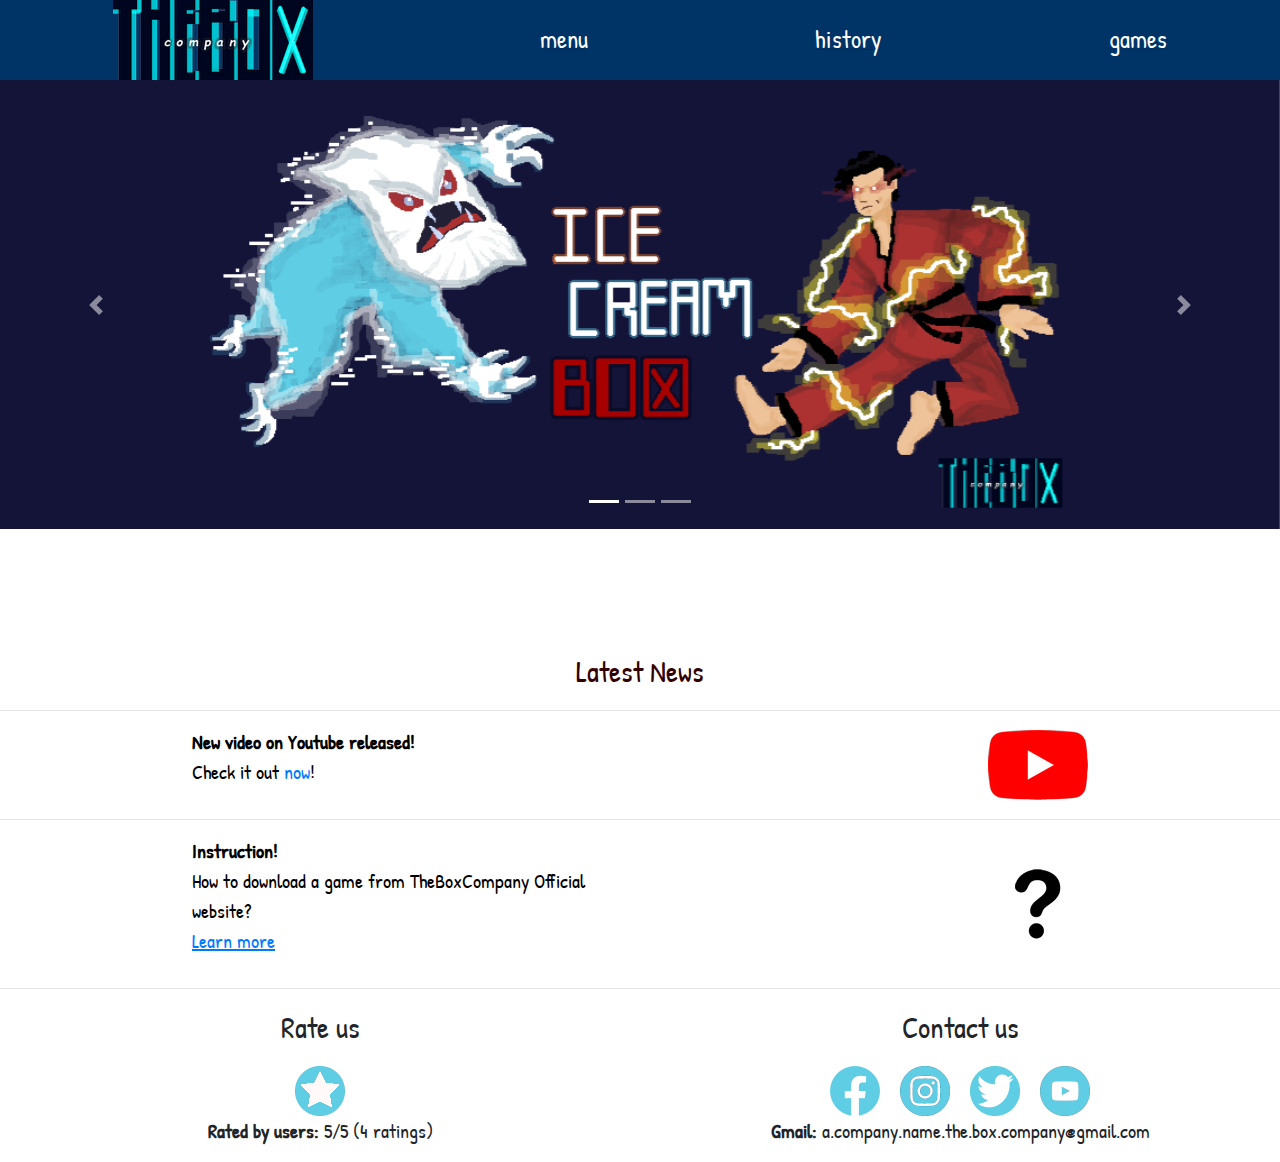
==== index.html @ 504797ac "i dunno what to say yo" ====
<!DOCTYPE html>
<html lang="en">

<head>
    <meta charset="UTF-8">
    <meta name="viewport" content="width=device-width, initial-scale=1.0">
    <link rel="stylesheet" href="style.css">
    <link href="https://fonts.googleapis.com/css?family=Patrick+Hand&display=swap" rel="stylesheet">
    <link rel="stylesheet" href="https://stackpath.bootstrapcdn.com/bootstrap/4.4.1/css/bootstrap.min.css"
        integrity="sha384-Vkoo8x4CGsO3+Hhxv8T/Q5PaXtkKtu6ug5TOeNV6gBiFeWPGFN9MuhOf23Q9Ifjh" crossorigin="anonymous">
    <script src="https://code.jquery.com/jquery-3.4.1.slim.min.js"
        integrity="sha384-J6qa4849blE2+poT4WnyKhv5vZF5SrPo0iEjwBvKU7imGFAV0wwj1yYfoRSJoZ+n"
        crossorigin="anonymous"></script>
    <script src="https://cdn.jsdelivr.net/npm/popper.js@1.16.0/dist/umd/popper.min.js"
        integrity="sha384-Q6E9RHvbIyZFJoft+2mJbHaEWldlvI9IOYy5n3zV9zzTtmI3UksdQRVvoxMfooAo"
        crossorigin="anonymous"></script>
    <script src="https://stackpath.bootstrapcdn.com/bootstrap/4.4.1/js/bootstrap.min.js"
        integrity="sha384-wfSDF2E50Y2D1uUdj0O3uMBJnjuUD4Ih7YwaYd1iqfktj0Uod8GCExl3Og8ifwB6"
        crossorigin="anonymous"></script>

    <style>
        .text-block {
            background-color: black;
            color: white;
            padding-left: 20px;
            padding-right: 20px;
        }
    </style>
    <title>TheBoxCompany Official Site</title>
    <style>
        html,
        body {
            height: 100%;
            width: 100%;
            margin: 0px;
        }
    </style>
</head>

<body>
    <div class="nav-container"
        style="width: 100%; height: 80px; position: fixed; top: 0px; display: flex; justify-content: space-around; align-items: center;background-color: rgb(0, 51, 102);z-index: 1;">
        <img src="s_theboxcompany_0.png" alt="">
        <u><a class="fontmenu" href="index.html">menu</a></u>
        <u><a class="fontmenu" href="history.html">history</a></u>
        <u><a class="fontmenu" href="games.html">games</a></u>
    </div>

    <div style="margin-top: 80px; width: 100%; z-index: -1;">
        <div id="carouselExampleIndicators" class="carousel slide" data-ride="carousel">
            <ol class="carousel-indicators">
                <li data-target="#carouselExampleIndicators" data-slide-to="0" class="active"></li>
                <li data-target="#carouselExampleIndicators" data-slide-to="1"></li>
                <li data-target="#carouselExampleIndicators" data-slide-to="2"></li>
            </ol>
            <div class="carousel-inner" style="text-align: center;">
                <div class="carousel-item active">
                    <img class="d-block w-100" src="icecreambox_poster.png" alt="First slide">
                </div>
                <div class="carousel-item">
                    <img class="d-block w-100" src="jetpackbox_poster.png" alt="Second slide">
                </div>
                <div class="carousel-item">
                    <img class="d-block w-100" src="Battlebox_poster.png" alt="Third slide">
                </div>
            </div>
            <a class="carousel-control-prev" href="#carouselExampleIndicators" role="button" data-slide="prev">
                <span class="carousel-control-prev-icon" aria-hidden="true"></span>
                <span class="sr-only">Previous</span>
            </a>
            <a class="carousel-control-next" href="#carouselExampleIndicators" role="button" data-slide="next">
                <span class="carousel-control-next-icon" aria-hidden="true"></span>
                <span class="sr-only">Next</span>
            </a>
        </div>
        <br>
        <br>
        <br>
        <br>
        <br>
        <p style="text-align: center; font-family: 'Patrick Hand', cursive; font-size: 30px; color: rgb(51, 0, 0);">
            Latest News</p>
            <hr>
        <div style="padding: 0 15%; display: flex;">
            <div style="width: 50%">
                <p class="word"><strong>New video on Youtube released!</strong> <br> Check it out <a
                    href="https://youtu.be/GUwCaW9Is_A">now</a>!</p>
            </div>
            <div style="width: 50%; display: flex; justify-content: flex-end; align-items: center;">
                <a href="https://youtu.be/GUwCaW9Is_A"><img src="Youtube_picture.png" alt=""></a>
            </div>
        </div>
        <hr>
        <div style="padding: 0 15%; display: flex;">
            <div style="width: 50%">
                <p class="word"><strong>Instruction!</strong> <br> How to download a game from TheBoxCompany Official website? <br><a href="news_how_to_download_a_game_from_theboxcompany_website.html"><u>Learn more</u></a></p>
            </div>
            <div style="width: 50%; display: flex; justify-content: flex-end; align-items: center;">
                <a href="news_how_to_download_a_game_from_theboxcompany_website_1.html"><img src="Questionmark.png" alt=""></a>
            </div>
        </div>
        <hr>
    </div>
    <div style="display: flex; justify-content: space-around;">
        <div style="width: 40%;">
            <p style="text-align: center; font-family: 'Patrick Hand', cursive; font-size: 30px;;">Rate
                us</p>
            <div style="display: flex; justify-content: center;">
                <a href="https://forms.gle/Z1Stx9Uqgine8ijH7">
                    <img src="star.png" alt="">
                </a>
            </div>
            <p style="text-align: center; font-family: 'Patrick Hand', cursive; font-size: 20px;">
                <strong>Rated by users:</strong> 5/5 (4 ratings)</p>

        </div>
        <div style="width: 40%; ">
            <p style="text-align: center; font-family: 'Patrick Hand', cursive; font-size: 30px;  
        ">Contact us
            </p>
            <div>
                <div style="display: flex; justify-content: center;">
                    <a href="https://www.facebook.com/The-Box-Company-109722807317113/?modal=admin_todo_tour"><img
                            style="margin-right: 20px;" src="facebook_logo.png" alt=""></a>
                    <a href="https://www.instagram.com/_theboxcompany_/?hl=vi"><img src="instagram_logo.png"
                            style="margin-right: 20px;" alt=""></a>
                    <a href="https://twitter.com/TheBoxCompany1"><img src="twitter_logo.png" style="margin-right: 20px;"
                            alt=""></a>
                    <a href="https://www.youtube.com/channel/UCj0L_D2-Um7wrR2RdsnXzCQ"><img src="youtube_logo.png"
                            alt=""></a>
                </div>
                <p style="text-align: center; font-family: 'Patrick Hand', cursive; font-size: 20px;">
                    <strong>Gmail: </strong>a.company.name.the.box.company@gmail.com</p>

            </div>
        </div>
    </div>
</body>

</html>
---- style.css ----
.text-bold {
    font-weight: bold;
}
.product-img {
    width: 300px;
    height: 300px;
}
.product-div{
    width: 300px;
    margin: 40px;
}

a:hover {

    color: lightblue;
}

.nav-container{
    background-color: rgb(0, 51, 102); 
    text-align: center;
    display: flex;
    justify-content: space-around ; 
    align-items: center;
    flex-direction: row;
    position: fixed;
    top: 0px;
    width: 100%;
}
.product-container{
    display: flex;
    flex-wrap: wrap;
    padding: 0 7%
}
.footer-container{
    display: flex;
    padding: 0 10%;
    justify-content: space-around;
    
}
.product-detail-container{
    display: flex;
    margin-top: 50px ;
    padding: 0 10%;
}
.fontmenu{
    font-family: 'Patrick Hand',cursive;
    color: white;
    font-size: 25px;

}
.word {
    font-size: 20px;
    font-family: 'Patrick Hand', cursive;
    color: black;
}

.image{
    display: flex;
    justify-content: center;
    flex-wrap: wrap;
}
.screenshot {
    text-align: center;
    font-size: 25px;
    font-family: 'Patrick Hand', cursive;
}

.gametitle {
    text-align: center;
    font-family: 'Patrick Hand', cursive;
    color: rgb(51, 0, 0);
    font-size: 40px;
}
.paddingforword{
    padding: 0 10%;
}
.whiteword {
    font-size: 20px;
    font-family: 'Patrick Hand', cursive;
    color: white;
}
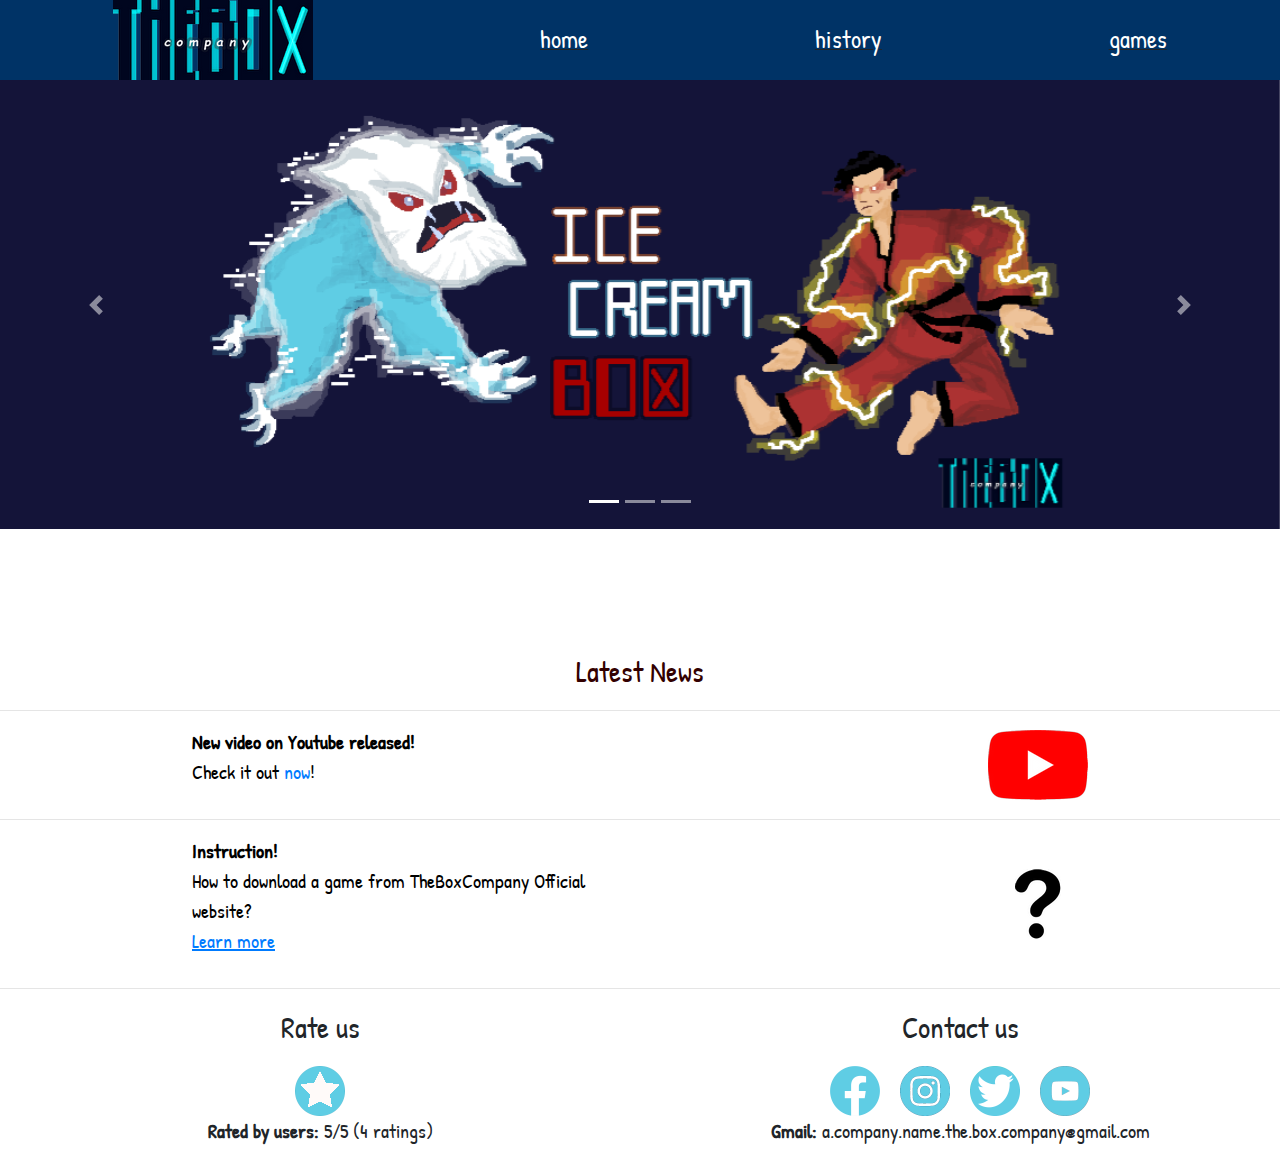
==== commit 65cf01ca: "games-->game" ====
--- a/index.html
+++ b/index.html
@@ -17,7 +17,7 @@
     <script src="https://stackpath.bootstrapcdn.com/bootstrap/4.4.1/js/bootstrap.min.js"
         integrity="sha384-wfSDF2E50Y2D1uUdj0O3uMBJnjuUD4Ih7YwaYd1iqfktj0Uod8GCExl3Og8ifwB6"
         crossorigin="anonymous"></script>
-
+        <link rel="icon" href="box.png">
     <style>
         .text-block {
             background-color: black;
@@ -41,9 +41,9 @@
     <div class="nav-container"
         style="width: 100%; height: 80px; position: fixed; top: 0px; display: flex; justify-content: space-around; align-items: center;background-color: rgb(0, 51, 102);z-index: 1;">
         <img src="s_theboxcompany_0.png" alt="">
-        <u><a class="fontmenu" href="index.html">menu</a></u>
+        <u><a class="fontmenu" href="index.html">home</a></u>
         <u><a class="fontmenu" href="history.html">history</a></u>
-        <u><a class="fontmenu" href="games.html">games</a></u>
+        <u><a class="fontmenu" href="game.html">games</a></u>
     </div>
 
     <div style="margin-top: 80px; width: 100%; z-index: -1;">
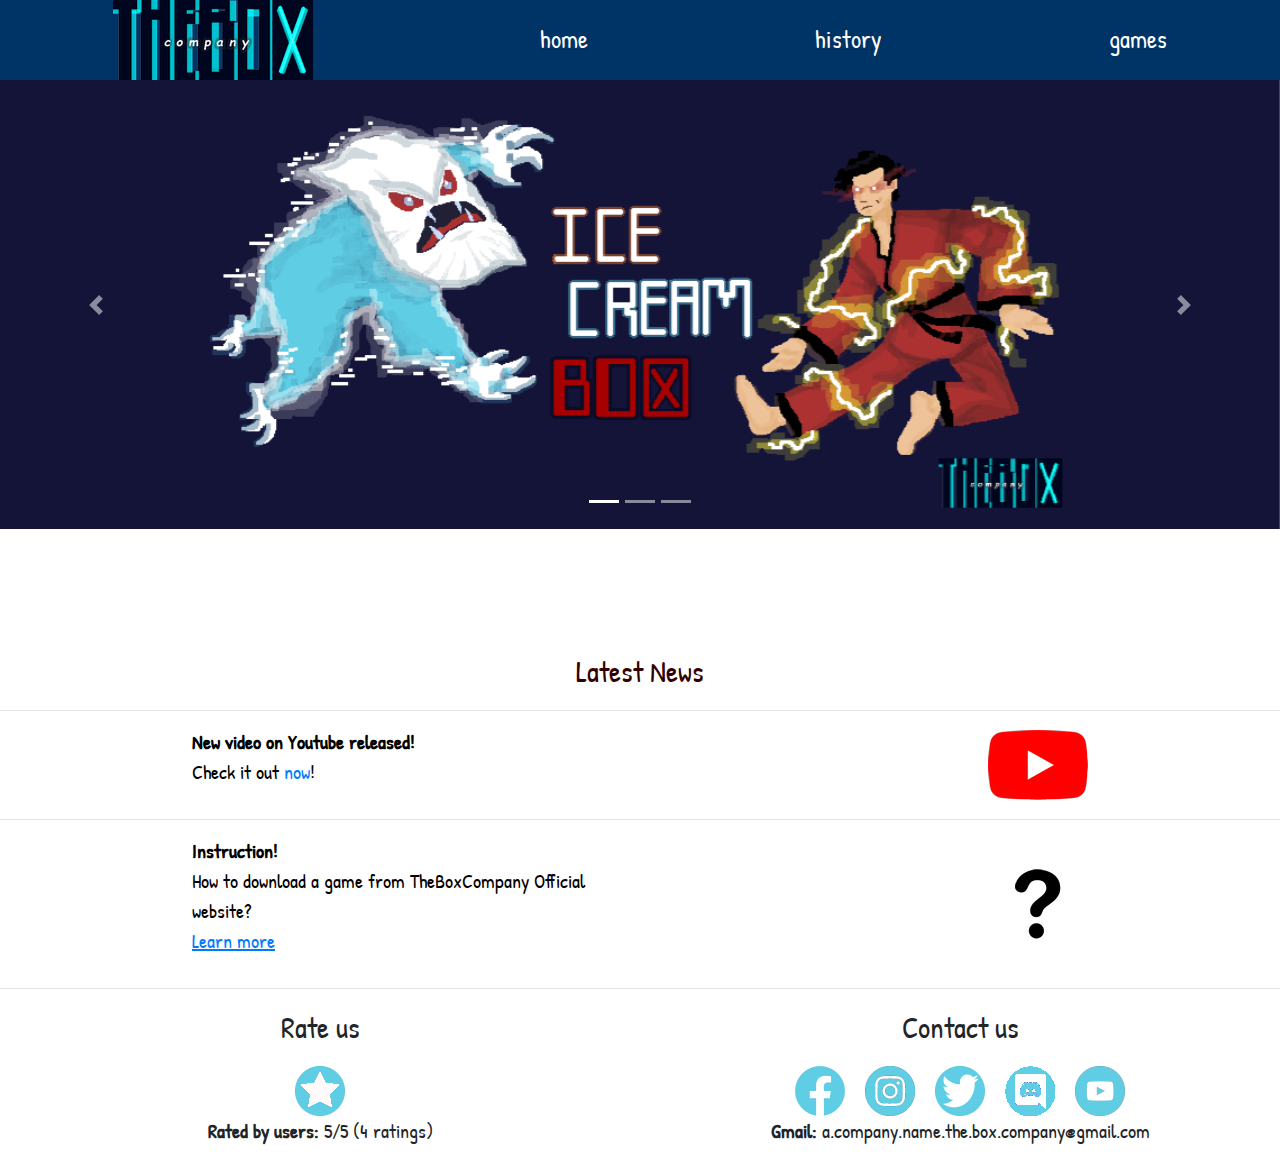
==== commit 971351a1: "discord added to footer" ====
--- a/index.html
+++ b/index.html
@@ -126,6 +126,8 @@
                             style="margin-right: 20px;" alt=""></a>
                     <a href="https://twitter.com/TheBoxCompany1"><img src="twitter_logo.png" style="margin-right: 20px;"
                             alt=""></a>
+                    <a href="https://discord.gg/6uBYk5J"><img src="discord-logo.png" style="margin-right: 20px;"
+                                alt=""></a>        
                     <a href="https://www.youtube.com/channel/UCj0L_D2-Um7wrR2RdsnXzCQ"><img src="youtube_logo.png"
                             alt=""></a>
                 </div>
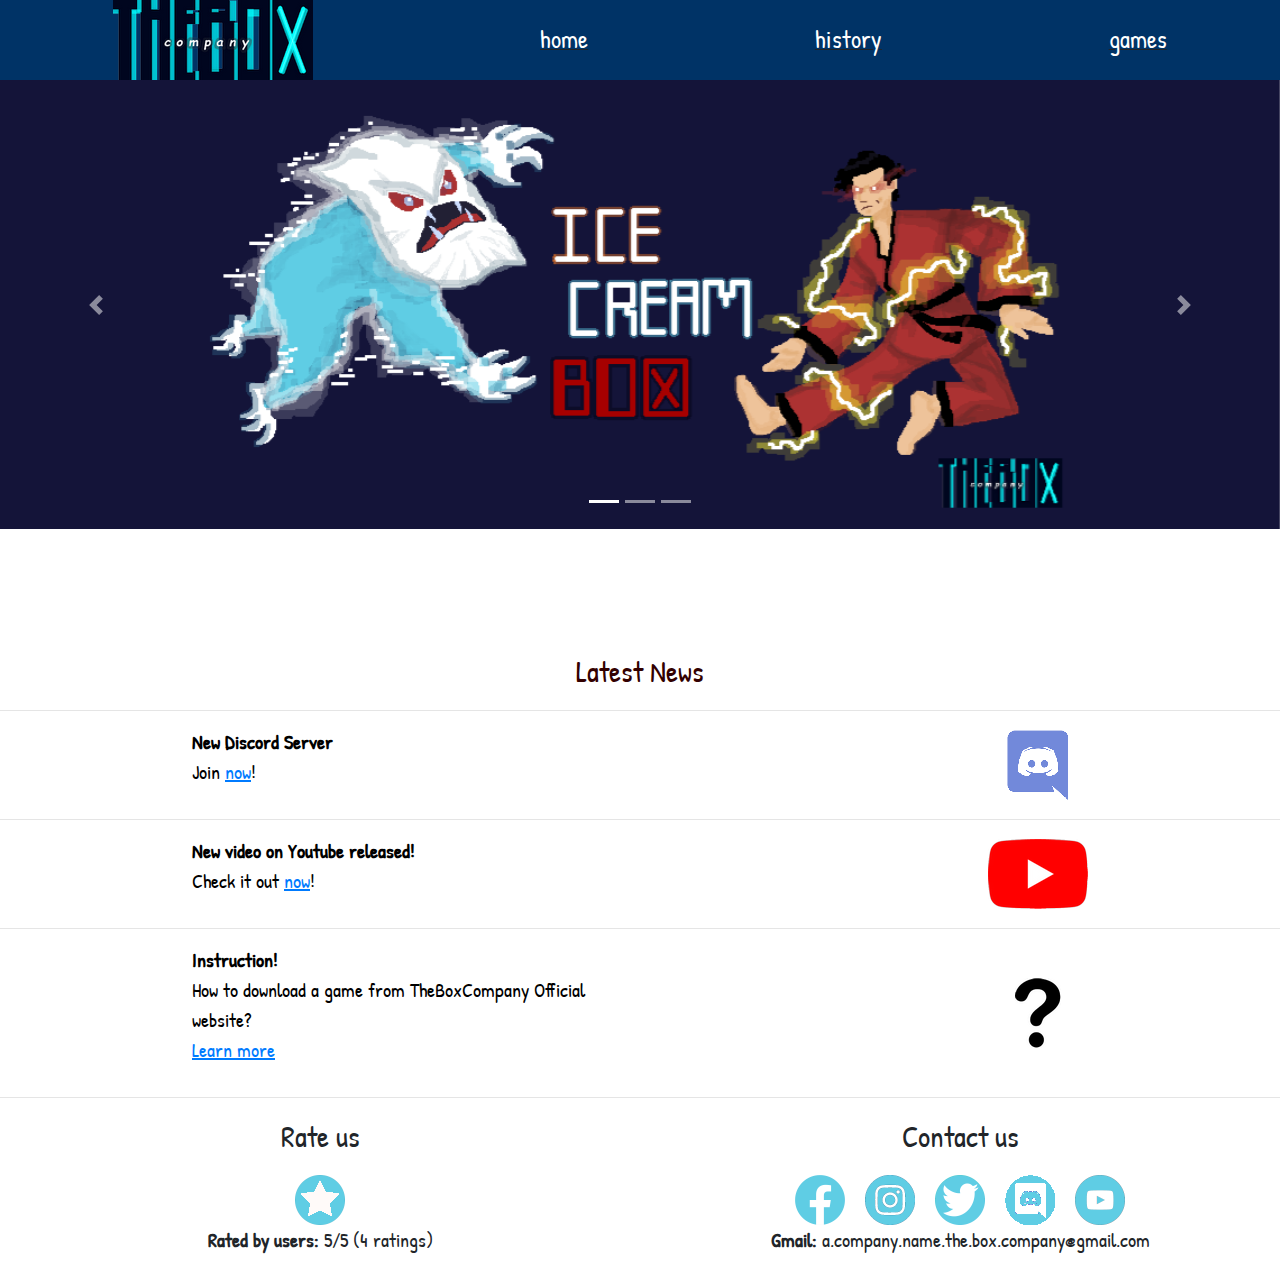
==== commit 74a72894: "discord news" ====
--- a/index.html
+++ b/index.html
@@ -83,8 +83,18 @@
             <hr>
         <div style="padding: 0 15%; display: flex;">
             <div style="width: 50%">
+                <p class="word"><strong>New Discord Server</strong> <br> Join <a
+                    href="https://discord.gg/6uBYk5J"><u>now</u></a>!</p>
+            </div>
+            <div style="width: 50%; display: flex; justify-content: flex-end; align-items: center;">
+                <a href="https://discord.gg/6uBYk5J"><img src="discord-picture.png" alt=""></a>
+            </div>
+        </div>
+            <hr>
+        <div style="padding: 0 15%; display: flex;">
+            <div style="width: 50%">
                 <p class="word"><strong>New video on Youtube released!</strong> <br> Check it out <a
-                    href="https://youtu.be/GUwCaW9Is_A">now</a>!</p>
+                    href="https://youtu.be/GUwCaW9Is_A"><u>now</u></a>!</p>
             </div>
             <div style="width: 50%; display: flex; justify-content: flex-end; align-items: center;">
                 <a href="https://youtu.be/GUwCaW9Is_A"><img src="Youtube_picture.png" alt=""></a>
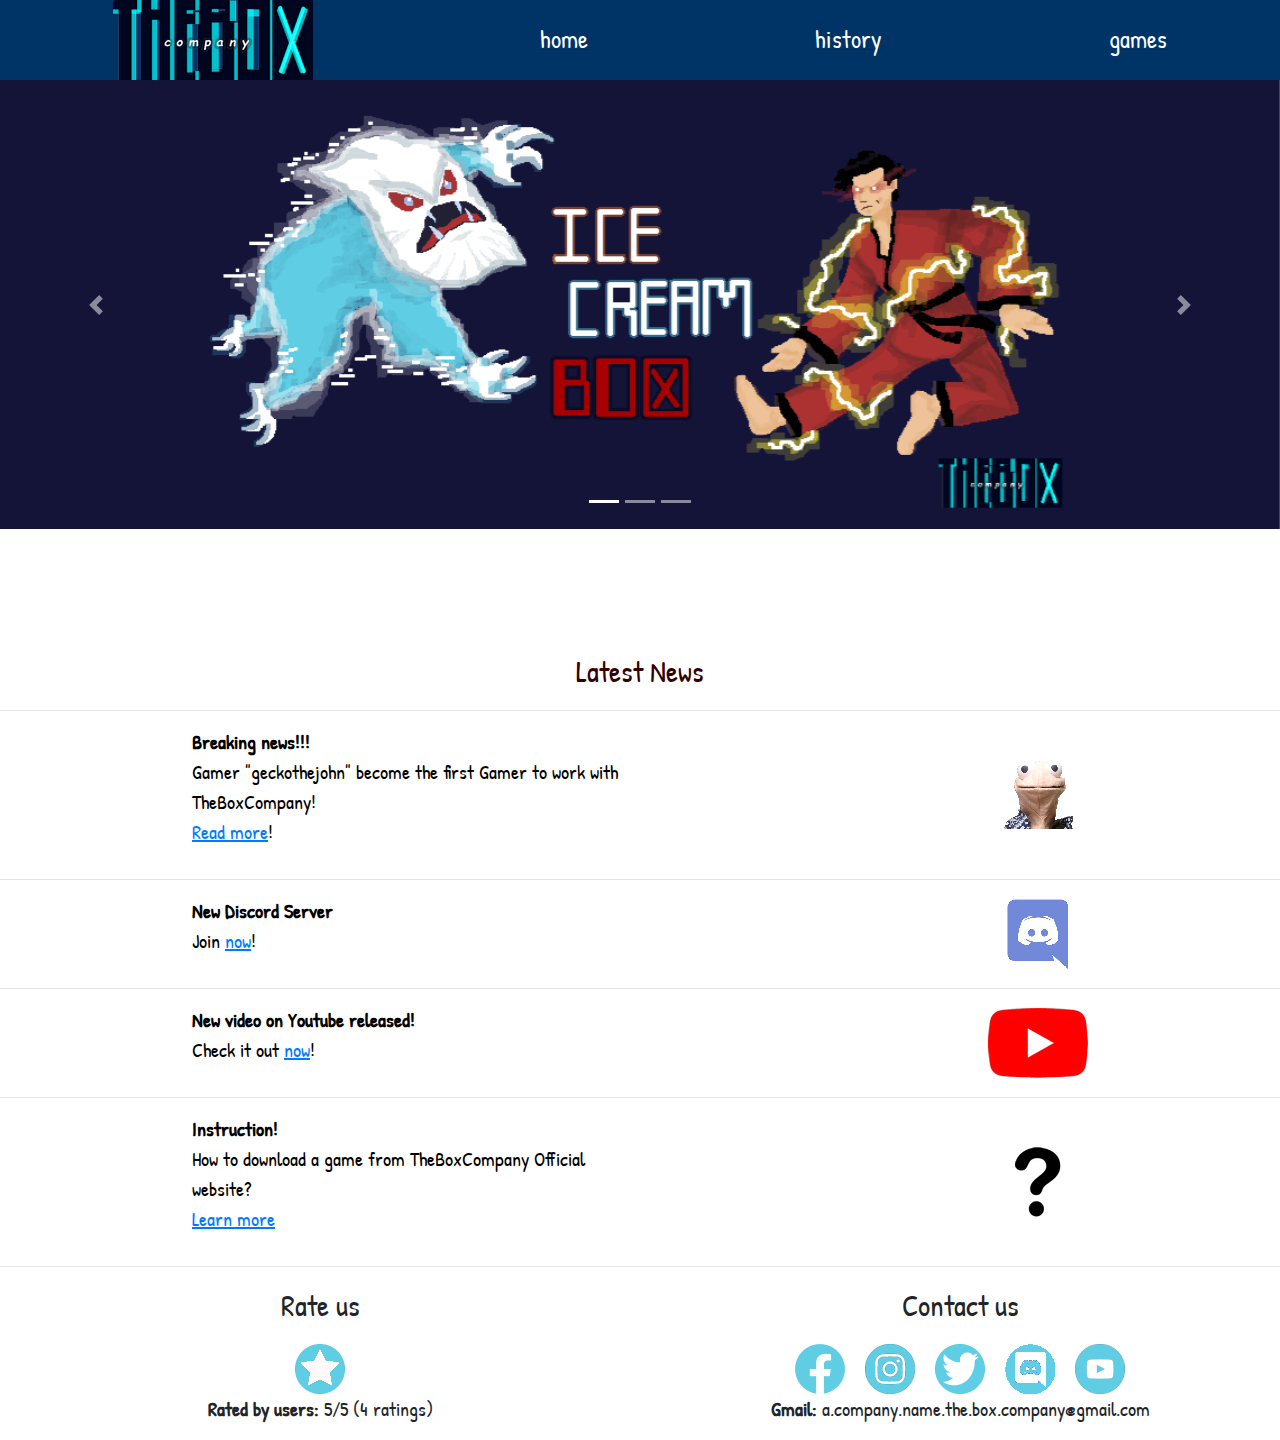
==== commit eba9651d: "a lot of things have changed" ====
--- a/index.html
+++ b/index.html
@@ -17,7 +17,7 @@
     <script src="https://stackpath.bootstrapcdn.com/bootstrap/4.4.1/js/bootstrap.min.js"
         integrity="sha384-wfSDF2E50Y2D1uUdj0O3uMBJnjuUD4Ih7YwaYd1iqfktj0Uod8GCExl3Og8ifwB6"
         crossorigin="anonymous"></script>
-        <link rel="icon" href="box.png">
+        <link rel="icon" href="TheBoxComapnyLogo.png">
     <style>
         .text-block {
             background-color: black;
@@ -83,6 +83,16 @@
             <hr>
         <div style="padding: 0 15%; display: flex;">
             <div style="width: 50%">
+                <p class="word"><strong>Breaking news!!!</strong> <br> Gamer "geckothejohn" become the first Gamer to work with TheBoxCompany! <br> <a
+                    href="geckothejohn-become-the-first-gamer-to-work-with-TheBoxCompany.html"><u> Read more</u></a>!</p>
+            </div>
+            <div style="width: 50%; display: flex; justify-content: flex-end; align-items: center;">
+                <a href="geckothejohn-become-the-first-gamer-to-work-with-TheBoxCompany.html"><img src="John-the-first-streamer .png" alt=""></a>
+            </div>
+        </div>
+            <hr>
+        <div style="padding: 0 15%; display: flex;">
+            <div style="width: 50%">
                 <p class="word"><strong>New Discord Server</strong> <br> Join <a
                     href="https://discord.gg/6uBYk5J"><u>now</u></a>!</p>
             </div>
@@ -103,10 +113,10 @@
         <hr>
         <div style="padding: 0 15%; display: flex;">
             <div style="width: 50%">
-                <p class="word"><strong>Instruction!</strong> <br> How to download a game from TheBoxCompany Official website? <br><a href="news_how_to_download_a_game_from_theboxcompany_website.html"><u>Learn more</u></a></p>
+                <p class="word"><strong>Instruction!</strong> <br> How to download a game from TheBoxCompany Official website? <br><a href="./news_how_to_download_a_game_from_theboxcompany_website_1.html"><u>Learn more</u></a></p>
             </div>
             <div style="width: 50%; display: flex; justify-content: flex-end; align-items: center;">
-                <a href="news_how_to_download_a_game_from_theboxcompany_website_1.html"><img src="Questionmark.png" alt=""></a>
+                <a href="./news_how_to_download_a_game_from_theboxcompany_website_1.html"><img src="Questionmark.png" alt=""></a>
             </div>
         </div>
         <hr>
--- a/style.css
+++ b/style.css
@@ -78,4 +78,9 @@
     font-size: 20px;
     font-family: 'Patrick Hand', cursive;
     color: white;
+}
+h1{
+    text-align: center; 
+    font-family: 'Patrick Hand', cursive; 
+    color: black
 }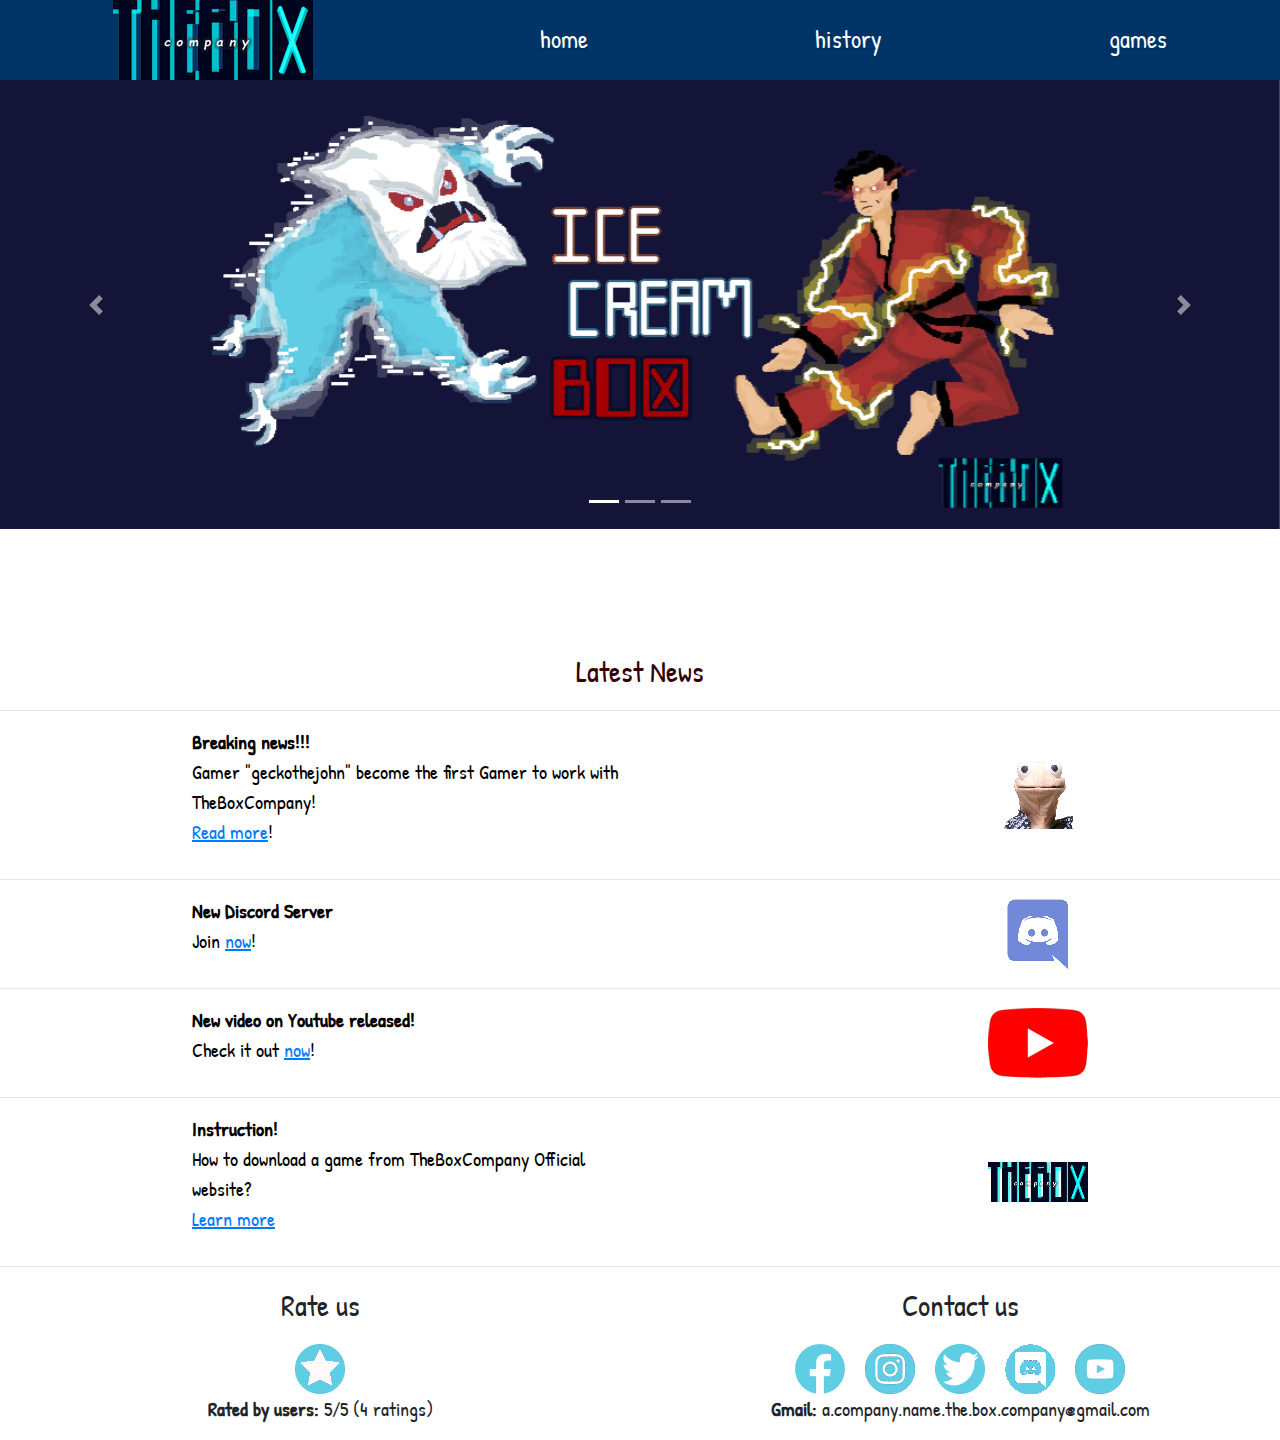
==== commit a41434dd: "add gecko the john" ====
--- a/index.html
+++ b/index.html
@@ -17,7 +17,7 @@
     <script src="https://stackpath.bootstrapcdn.com/bootstrap/4.4.1/js/bootstrap.min.js"
         integrity="sha384-wfSDF2E50Y2D1uUdj0O3uMBJnjuUD4Ih7YwaYd1iqfktj0Uod8GCExl3Og8ifwB6"
         crossorigin="anonymous"></script>
-        <link rel="icon" href="TheBoxComapnyLogo.png">
+    <link rel="icon" href="TheBoxComapnyLogo.png">
     <style>
         .text-block {
             background-color: black;
@@ -80,31 +80,34 @@
         <br>
         <p style="text-align: center; font-family: 'Patrick Hand', cursive; font-size: 30px; color: rgb(51, 0, 0);">
             Latest News</p>
-            <hr>
+        <hr>
         <div style="padding: 0 15%; display: flex;">
             <div style="width: 50%">
-                <p class="word"><strong>Breaking news!!!</strong> <br> Gamer "geckothejohn" become the first Gamer to work with TheBoxCompany! <br> <a
-                    href="geckothejohn-become-the-first-gamer-to-work-with-TheBoxCompany.html"><u> Read more</u></a>!</p>
+                <p class="word"><strong>Breaking news!!!</strong> <br> Gamer "geckothejohn" become the first Gamer to
+                    work with TheBoxCompany! <br> <a
+                        href="news2-geckothejohn-become-the-first-gamer-to-work-with-TheBoxCompany.html"><u> Read
+                            more</u></a>!</p>
             </div>
             <div style="width: 50%; display: flex; justify-content: flex-end; align-items: center;">
-                <a href="geckothejohn-become-the-first-gamer-to-work-with-TheBoxCompany.html"><img src="John-the-first-streamer .png" alt=""></a>
+                <a href="news2-geckothejohn-become-the-first-gamer-to-work-with-TheBoxCompany.html"><img
+                        src="John-the-first-streamer .png" alt=""></a>
             </div>
         </div>
-            <hr>
+        <hr>
         <div style="padding: 0 15%; display: flex;">
             <div style="width: 50%">
                 <p class="word"><strong>New Discord Server</strong> <br> Join <a
-                    href="https://discord.gg/6uBYk5J"><u>now</u></a>!</p>
+                        href="https://discord.gg/6uBYk5J"><u>now</u></a>!</p>
             </div>
             <div style="width: 50%; display: flex; justify-content: flex-end; align-items: center;">
                 <a href="https://discord.gg/6uBYk5J"><img src="discord-picture.png" alt=""></a>
             </div>
         </div>
-            <hr>
+        <hr>
         <div style="padding: 0 15%; display: flex;">
             <div style="width: 50%">
                 <p class="word"><strong>New video on Youtube released!</strong> <br> Check it out <a
-                    href="https://youtu.be/GUwCaW9Is_A"><u>now</u></a>!</p>
+                        href="https://youtu.be/GUwCaW9Is_A"><u>now</u></a>!</p>
             </div>
             <div style="width: 50%; display: flex; justify-content: flex-end; align-items: center;">
                 <a href="https://youtu.be/GUwCaW9Is_A"><img src="Youtube_picture.png" alt=""></a>
@@ -113,10 +116,13 @@
         <hr>
         <div style="padding: 0 15%; display: flex;">
             <div style="width: 50%">
-                <p class="word"><strong>Instruction!</strong> <br> How to download a game from TheBoxCompany Official website? <br><a href="./news_how_to_download_a_game_from_theboxcompany_website_1.html"><u>Learn more</u></a></p>
+                <p class="word"><strong>Instruction!</strong> <br> How to download a game from TheBoxCompany Official
+                    website? <br><a href="news1-how-to-download-a-game-from-theboxcompany-website.html"><u>Learn
+                            more</u></a></p>
             </div>
             <div style="width: 50%; display: flex; justify-content: flex-end; align-items: center;">
-                <a href="./news_how_to_download_a_game_from_theboxcompany_website_1.html"><img src="Questionmark.png" alt=""></a>
+                <a href="news1-how-to-download-a-game-from-theboxcompany-website.html"><img
+                        src="TheBoxCompany_for_news.png" alt=""></a>
             </div>
         </div>
         <hr>
@@ -147,7 +153,7 @@
                     <a href="https://twitter.com/TheBoxCompany1"><img src="twitter_logo.png" style="margin-right: 20px;"
                             alt=""></a>
                     <a href="https://discord.gg/6uBYk5J"><img src="discord-logo.png" style="margin-right: 20px;"
-                                alt=""></a>        
+                            alt=""></a>
                     <a href="https://www.youtube.com/channel/UCj0L_D2-Um7wrR2RdsnXzCQ"><img src="youtube_logo.png"
                             alt=""></a>
                 </div>
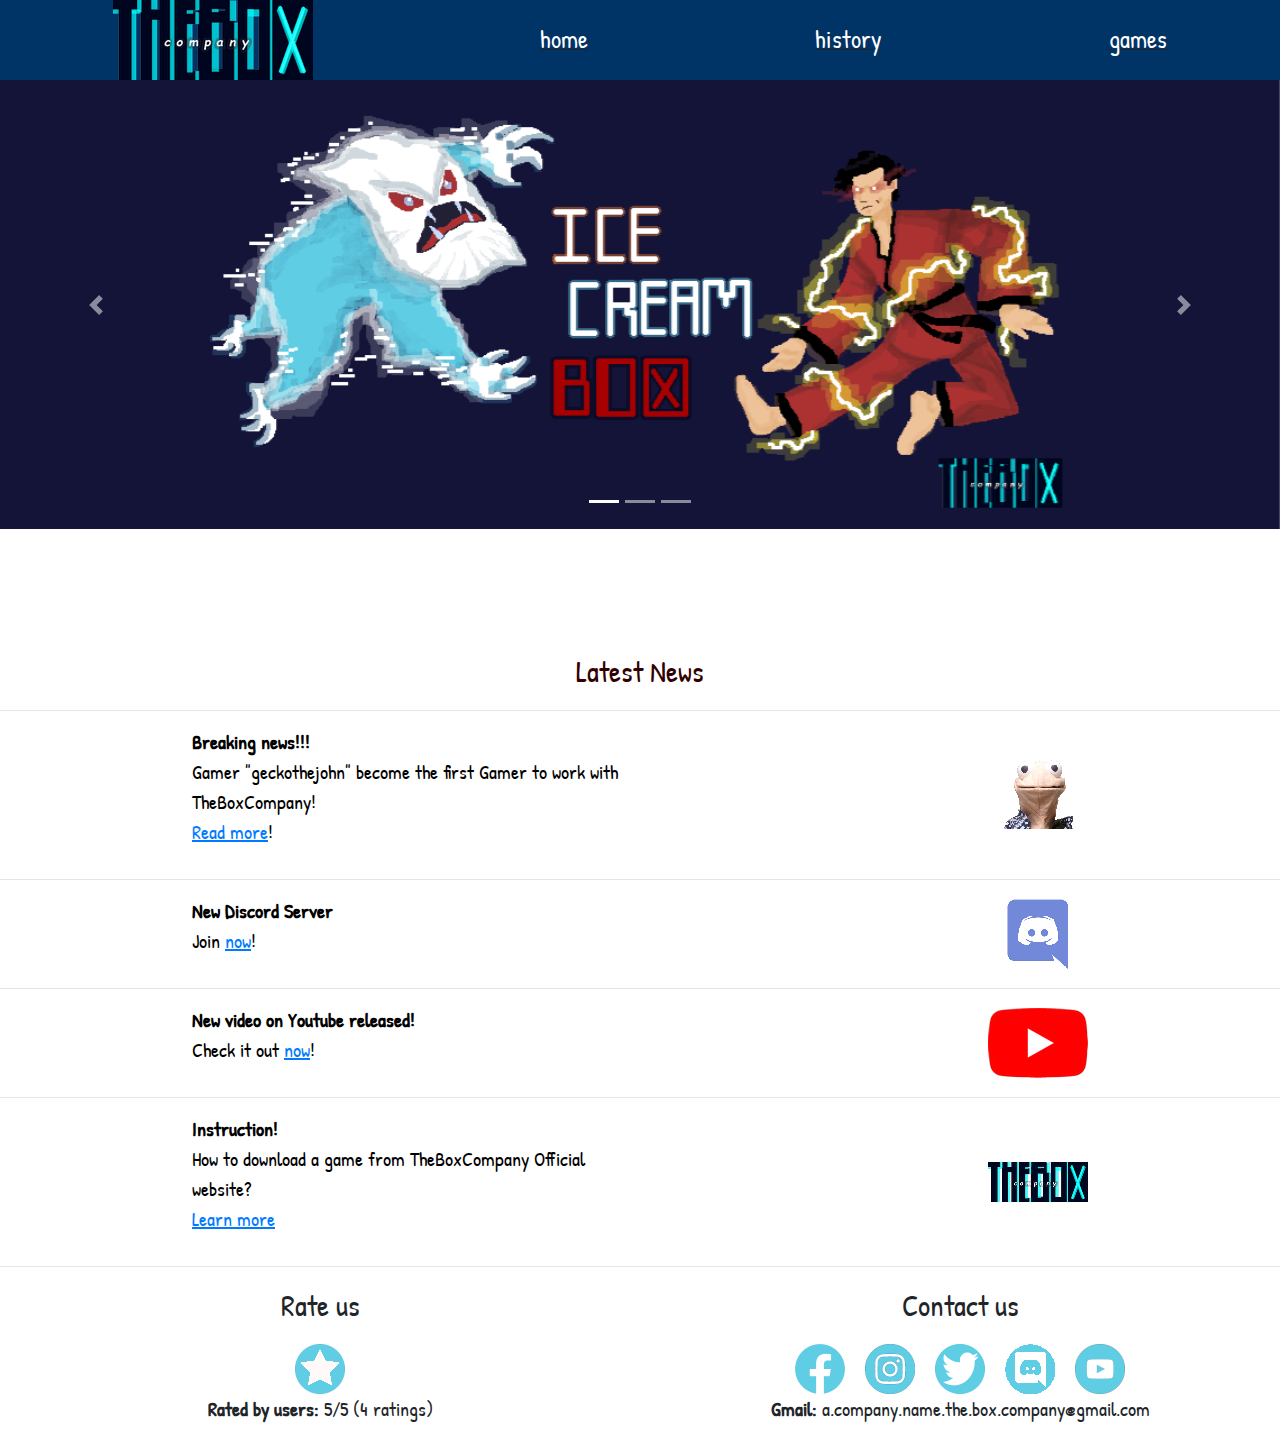
==== commit 8ce3e520: "i dunno what to say" ====
--- a/index.html
+++ b/index.html
@@ -39,7 +39,7 @@
 
 <body>
     <div class="nav-container"
-        style="width: 100%; height: 80px; position: fixed; top: 0px; display: flex; justify-content: space-around; align-items: center;background-color: rgb(0, 51, 102);z-index: 1;">
+        style="width: 100%; height: 80px; position: fixed; top: 0px; display: flex; justify-content: space-around; align-items: center;background-color: rgb(0, 51, 102);z-index: 100;">
         <img src="s_theboxcompany_0.png" alt="">
         <u><a class="fontmenu" href="index.html">home</a></u>
         <u><a class="fontmenu" href="history.html">history</a></u>
--- a/style.css
+++ b/style.css
@@ -46,7 +46,13 @@
     font-family: 'Patrick Hand',cursive;
     color: white;
     font-size: 25px;
+    transition-duration: 1s;
 
+}
+
+.fontmenu:hover {
+    background-color: rgb(74,255,255);
+    border-radius: 15%;
 }
 .word {
     font-size: 20px;
@@ -82,5 +88,5 @@
 h1{
     text-align: center; 
     font-family: 'Patrick Hand', cursive; 
-    color: black
+    color: black;
 }